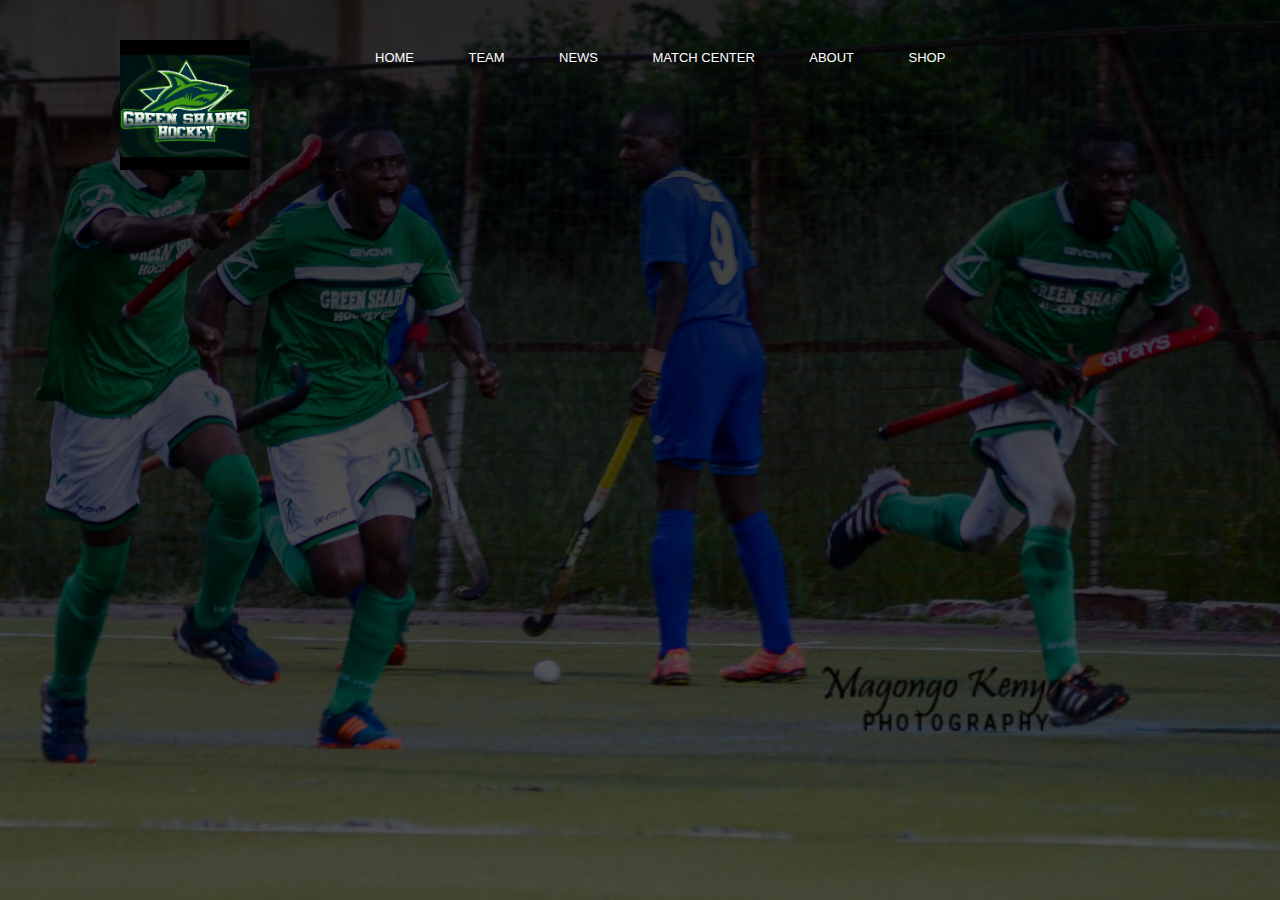
==== index.html @ 89372c5e "images assets added, navigation menu layout complete" ====
<!DOCTYPE html>
<html lang="en">
<head>
  <meta charset="UTF-8">
  <meta name="viewport" content="width=device-width, initial-scale=1.0">
  <link rel="stylesheet" href="css/styles.css">
  <title>Greensharks Hockey</title>
</head>
<body>
  <div class="hero">
    <div class="nav-bar">
      <div class="nav-logo">
        <img src="images/logo.png" alt="logo">
      </div>
      <div class="nav-links">
          <ul>
            <li><a href="#">HOME</a></li>
            <li><a href="#">TEAM</a></li>
            <li><a href="#">NEWS</a></li>
            <li><a href="#">MATCH CENTER</a> </li>
            <li><a href="#">ABOUT</a></li>
            <li><a href="#">SHOP</a></li>
          </ul>
      </div>
    </div>
  </div>
</body>
</html>
---- css/styles.css ----
* {
  margin: 0;
  padding: 0;
  font-family: sans-serif;
  /* border: 1px solid black; */
}

/* hero section */

.hero {
  height: 100vh;
  background-image: linear-gradient(rgba(0,0,0,0.8),rgba(0,0,0,0.6)), url(../images/bg3.jpg);
  background-size: cover;
  background-position: center;
  overflow-x: hidden;
  position: relative;
}

.nav-bar {
  display: flex;
  padding: 40px 120px;
}

.nav-logo img {
  width: 130px;

}

.nav-links {
  flex: 1;
}

.nav-links ul {
  margin-left: 100px;
  display: inline;
}

.nav-links ul li {
  list-style: none;
  display: inline-block;
  padding: 8px 25px;
}

.nav-links ul a {
  color: #fff;
  font-size: 13px;
  text-decoration: none ;
}

.nav-links ul li::after {
  content: '';
  width: 0;
  height: 2px;
  background: yellow;
  display: block;
  margin: auto;
  transition: 0.5s;
}


.nav-links ul li:hover::after {
  width: 100%;
}
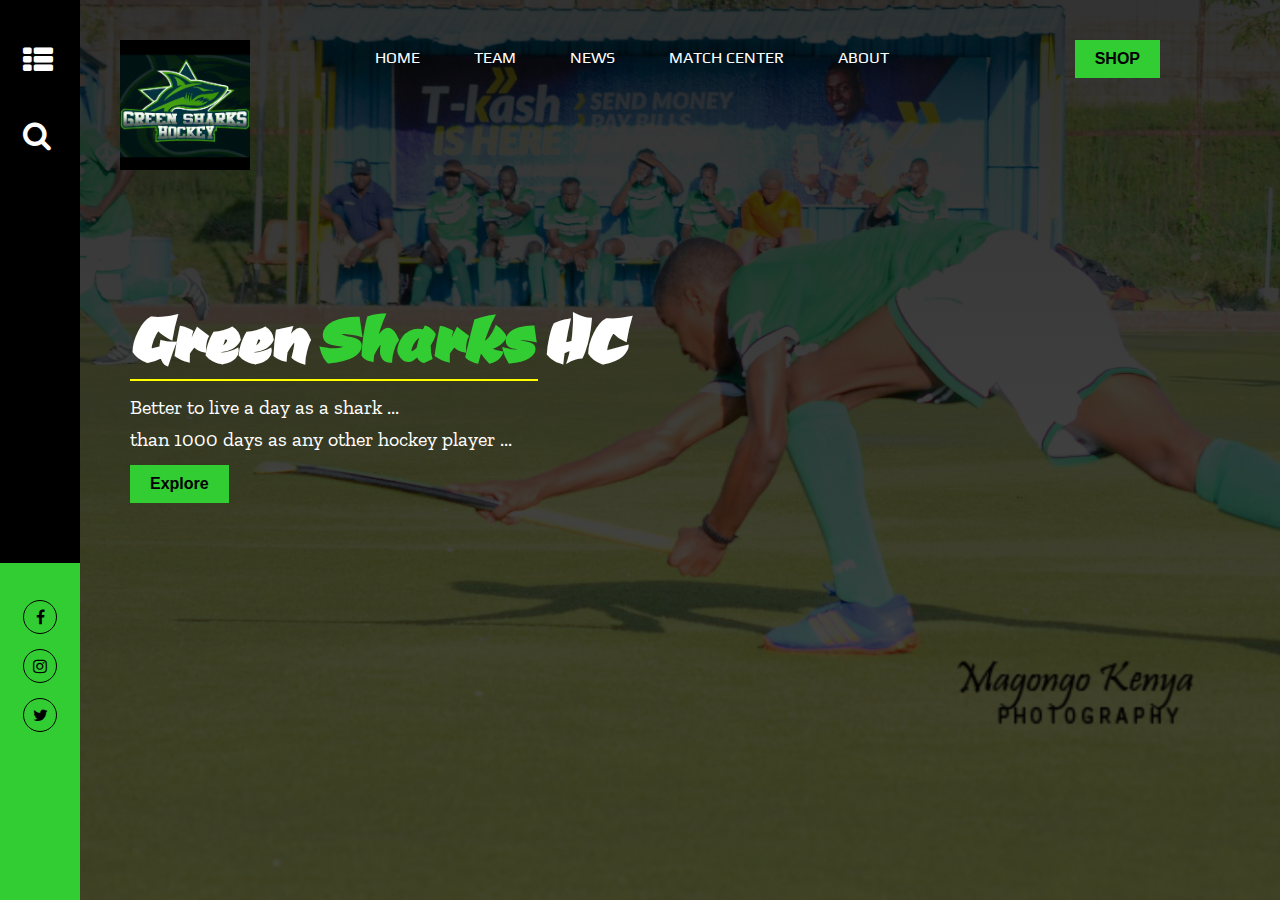
==== commit e4de6acb: "complete landing page structure and first iteration styling" ====
--- a/index.html
+++ b/index.html
@@ -3,7 +3,11 @@
 <head>
   <meta charset="UTF-8">
   <meta name="viewport" content="width=device-width, initial-scale=1.0">
+  <link href="https://fonts.googleapis.com/css2?family=Play:wght@400;700&display=swap" rel="stylesheet">
+  <link href="https://fonts.googleapis.com/css2?family=Ceviche+One&display=swap" rel="stylesheet">
+  <link href="https://fonts.googleapis.com/css2?family=Zilla+Slab:ital,wght@1,300;1,400;1,500&display=swap" rel="stylesheet">
   <link rel="stylesheet" href="css/styles.css">
+  <link rel="stylesheet" href="https://stackpath.bootstrapcdn.com/font-awesome/4.7.0/css/font-awesome.min.css">
   <title>Greensharks Hockey</title>
 </head>
 <body>
@@ -14,14 +18,30 @@
       </div>
       <div class="nav-links">
           <ul>
-            <li><a href="#">HOME</a></li>
-            <li><a href="#">TEAM</a></li>
-            <li><a href="#">NEWS</a></li>
-            <li><a href="#">MATCH CENTER</a> </li>
-            <li><a href="#">ABOUT</a></li>
-            <li><a href="#">SHOP</a></li>
+            <li><a href="#">Home</a></li>
+            <li><a href="#">Team</a></li>
+            <li><a href="#">News</a></li>
+            <li><a href="#">Match Center</a> </li>
+            <li><a href="#">About</a></li>
           </ul>
+          <button type="button" class="btn">SHOP</button>
       </div>
+    </div>
+    <div class="banner-title">
+      <h1>Green <span> Sharks</span> HC</h1>
+      <p class="quote">Better to live a day as a shark ... <br> than 1000 days as any other hockey player ...</p>
+      <button class="btn" type="button">Explore</button>
+    </div>
+    <div class="vertical-bar">
+      <div class="search-icon">
+        <i class="fa fa-th-list"></i>
+        <i class="fa fa-search"></i>
+      </div>
+      <div class="social-icons">
+        <i class="fa fa-facebook"></i>
+        <i class="fa fa-instagram"></i>
+        <i class="fa fa-twitter"></i>
+      </div> 
     </div>
   </div>
 </body>
--- a/css/styles.css
+++ b/css/styles.css
@@ -9,7 +9,7 @@
 
 .hero {
   height: 100vh;
-  background-image: linear-gradient(rgba(0,0,0,0.8),rgba(0,0,0,0.6)), url(../images/bg3.jpg);
+  background-image: linear-gradient(rgba(0,0,0,0.8),rgba(0,0,0,0.7)), url(../images/bg2.jpg);
   background-size: cover;
   background-position: center;
   overflow-x: hidden;
@@ -33,6 +33,8 @@
 .nav-links ul {
   margin-left: 100px;
   display: inline;
+  font-family: 'Play', sans-serif;
+
 }
 
 .nav-links ul li {
@@ -43,8 +45,10 @@
 
 .nav-links ul a {
   color: #fff;
-  font-size: 13px;
+  font-size: 16px;
   text-decoration: none ;
+  font-family: 'Play', sans-serif;
+  text-transform: uppercase;
 }
 
 .nav-links ul li::after {
@@ -57,7 +61,102 @@
   transition: 0.5s;
 }
 
-
 .nav-links ul li:hover::after {
   width: 100%;
+}
+
+.btn {
+  padding: 10px 20px;
+  border: 0;
+  background: #32CD32;
+  font-weight: bold;
+  font-size: 16px;
+  cursor: pointer;
+}
+
+.nav-links .btn {
+  float: right;
+}
+
+.banner-title {
+  margin: 80px 130px;
+}
+
+.banner-title h1 {
+  font-size: 82px;
+  color: #fff;
+  font-family: 'Ceviche One', cursive;
+}
+
+.banner-title h1::after{
+  content: '';
+  height: 2px;
+  width: 40%;
+  background: yellow;
+  display: block;
+  margin: 0;
+
+}
+
+.banner-title p {
+  font-family: 'Zilla Slab', serif;
+  font-size: 20px;
+  margin-top: 10px;
+  line-height: 2rem;
+  color: #fff;
+  margin-bottom: 10px;
+}
+
+.banner-title h1 span {
+  color: #32CD32;
+  font-family: 'Ceviche One', cursive;
+}
+
+.vertical-bar {
+  height: 100%;
+  background: #000;
+  top: 0;
+  left: 0;
+  position: absolute;
+}
+
+.search-icon {
+  height: 60%;
+  width: 80px;
+}
+
+.search-icon .fa {
+  margin: 45px 23px;
+  display: block;
+  color: #fff;
+  font-size: 30px;
+  cursor: pointer;
+}
+
+.social-icons {
+  height: 35%;
+  width: 80px;
+  background: #32CD32;
+  text-align: center;
+  padding-top: 27%;
+  bottom: 0;
+  position: absolute;
+}
+
+.social-icons .fa {
+  margin: 15px 23px;
+  display: block;
+  padding: 8px;
+  border: 1px solid #000;
+  border-radius: 50%;
+  cursor: pointer;
+}
+
+@media (max-width: 700px) {
+  .vertical-bar {
+    display: none;
+  }
+  .banner-title {
+    margin: 80px 40px;
+  }
 }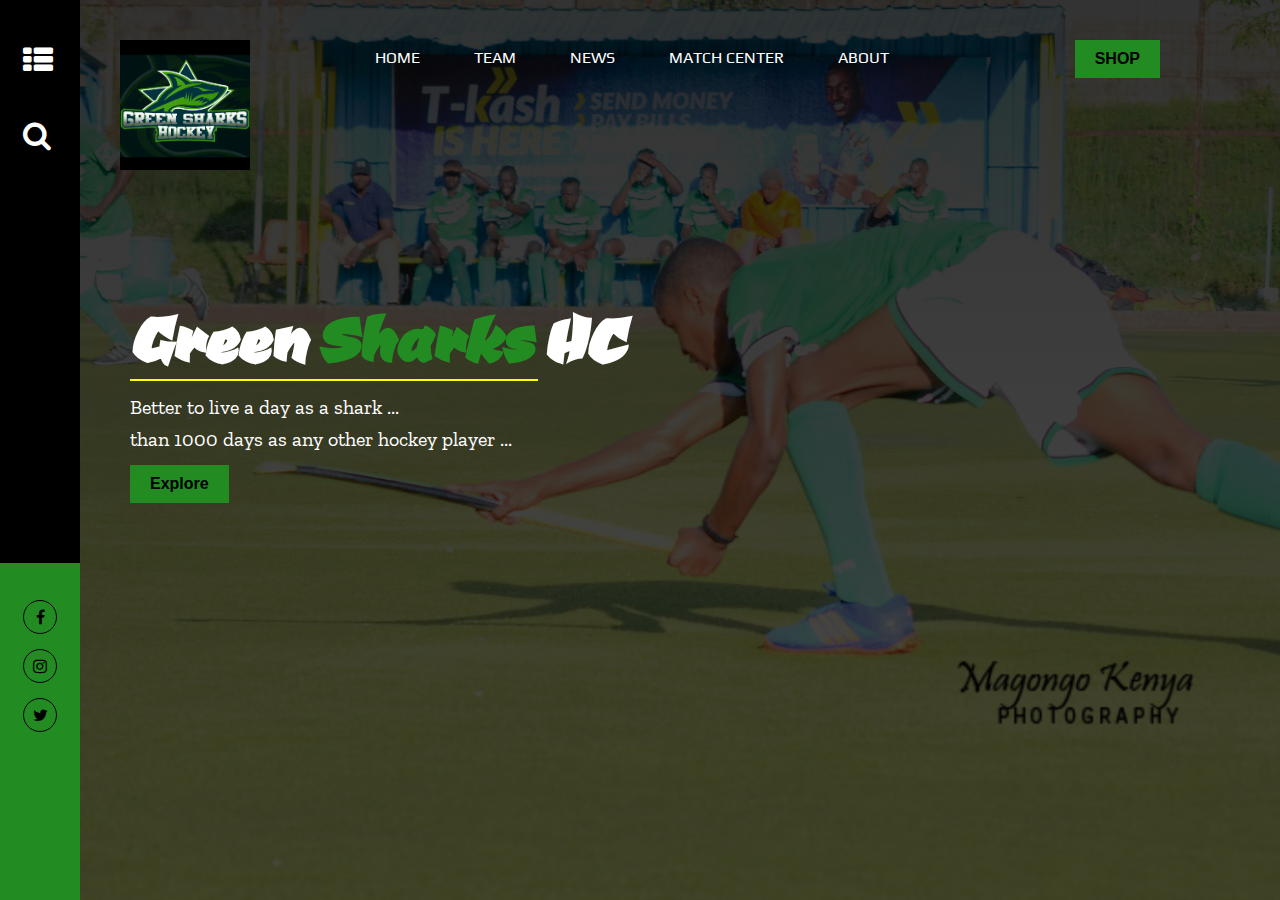
==== commit f7499fd5: "complete markup and styling for the landing page. logo and backgrounds to be updated" ====
--- a/index.html
+++ b/index.html
@@ -16,7 +16,8 @@
       <div class="nav-logo">
         <img src="images/logo.png" alt="logo">
       </div>
-      <div class="nav-links">
+      <div class="nav-links" id="nav-links">
+        <i class="fa fa-close" onclick="closeMenu()"></i>
           <ul>
             <li><a href="#">Home</a></li>
             <li><a href="#">Team</a></li>
@@ -26,6 +27,7 @@
           </ul>
           <button type="button" class="btn">SHOP</button>
       </div>
+      <i class="fa fa-bars" onclick="showMenu()"></i>
     </div>
     <div class="banner-title">
       <h1>Green <span> Sharks</span> HC</h1>
@@ -44,5 +46,6 @@
       </div> 
     </div>
   </div>
+  <script src="js/scripts.js"></script>
 </body>
 </html>--- a/css/styles.css
+++ b/css/styles.css
@@ -68,7 +68,7 @@
 .btn {
   padding: 10px 20px;
   border: 0;
-  background: #32CD32;
+  background: #228B22;
   font-weight: bold;
   font-size: 16px;
   cursor: pointer;
@@ -108,7 +108,7 @@
 }
 
 .banner-title h1 span {
-  color: #32CD32;
+  color: #228B22;
   font-family: 'Ceviche One', cursive;
 }
 
@@ -136,7 +136,7 @@
 .social-icons {
   height: 35%;
   width: 80px;
-  background: #32CD32;
+  background: #228B22;
   text-align: center;
   padding-top: 27%;
   bottom: 0;
@@ -152,11 +152,67 @@
   cursor: pointer;
 }
 
+.nav-bar .fa {
+  display: none;
+}
+
 @media (max-width: 700px) {
   .vertical-bar {
     display: none;
   }
+
   .banner-title {
     margin: 80px 40px;
   }
+
+  .banner-title h1 {
+    font-size: 50px;
+  }
+
+  .nav-bar {
+    padding: 10px 30px;
+  }
+
+  .fa-bars {
+    position: absolute;
+    right: 20px;
+    top: 10px;
+  }
+  
+  .nav-bar .fa {
+    display: block;
+    color: #fff;
+    margin: 10px 25px;
+    font-size: 22px;
+    cursor: pointer;
+  }
+
+  .nav-links {
+    height: 100vh;
+    width: 200px;
+    background: #000;
+    top: 0;
+    right: 0;
+    position: absolute;
+    text-align: left;
+    z-index: 2;
+    border: 2px solid white;
+  }
+
+  .nav-links ul a {
+    display: block !important;
+    border: 2px solid white;
+  }
+
+  .nav-links .btn {
+    float: none;
+    margin-left: 25px;
+    margin-top: 10px;
+  }
+
+  .fa-close {
+    position: absolute;
+    right: 20px;
+    top: 10px;
+  }
 }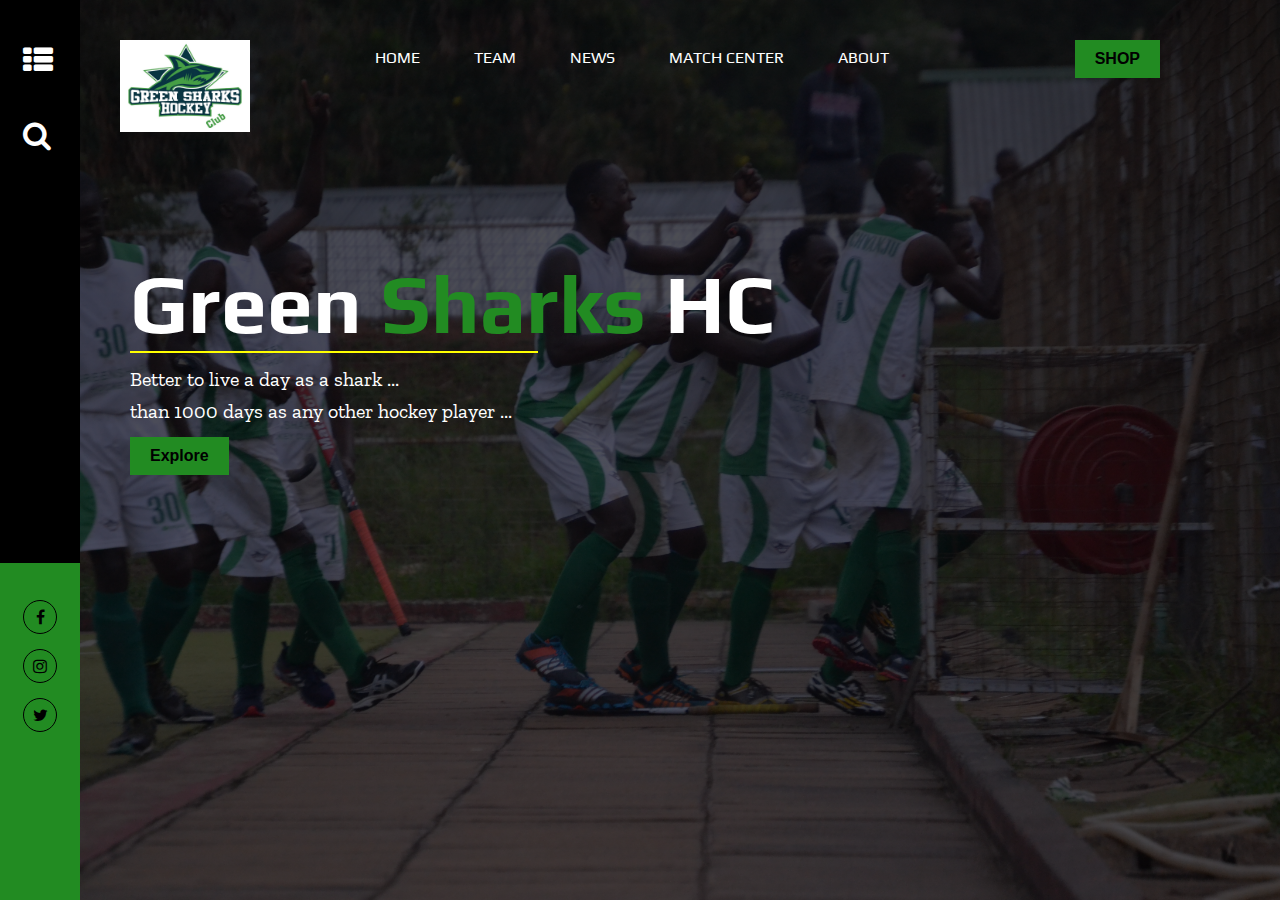
==== commit ce8dde96: "player images added, goalkeeper section in team page complete" ====
--- a/index.html
+++ b/index.html
@@ -4,7 +4,6 @@
   <meta charset="UTF-8">
   <meta name="viewport" content="width=device-width, initial-scale=1.0">
   <link href="https://fonts.googleapis.com/css2?family=Play:wght@400;700&display=swap" rel="stylesheet">
-  <link href="https://fonts.googleapis.com/css2?family=Ceviche+One&display=swap" rel="stylesheet">
   <link href="https://fonts.googleapis.com/css2?family=Zilla+Slab:ital,wght@1,300;1,400;1,500&display=swap" rel="stylesheet">
   <link rel="stylesheet" href="css/styles.css">
   <link rel="stylesheet" href="https://stackpath.bootstrapcdn.com/font-awesome/4.7.0/css/font-awesome.min.css">
@@ -14,13 +13,13 @@
   <div class="hero">
     <div class="nav-bar">
       <div class="nav-logo">
-        <img src="images/logo.png" alt="logo">
+        <img src="images/sharks-logo.png" alt="logo">
       </div>
       <div class="nav-links" id="nav-links">
         <i class="fa fa-close" onclick="closeMenu()"></i>
           <ul>
             <li><a href="#">Home</a></li>
-            <li><a href="#">Team</a></li>
+            <li><a href="team.html">Team</a></li>
             <li><a href="#">News</a></li>
             <li><a href="#">Match Center</a> </li>
             <li><a href="#">About</a></li>
--- a/css/styles.css
+++ b/css/styles.css
@@ -9,7 +9,7 @@
 
 .hero {
   height: 100vh;
-  background-image: linear-gradient(rgba(0,0,0,0.8),rgba(0,0,0,0.7)), url(../images/bg2.jpg);
+  background-image: linear-gradient(rgba(0,0,0,0.7),rgba(0,0,0,0.6)), url(../images/bg2.jpg);
   background-size: cover;
   background-position: center;
   overflow-x: hidden;
@@ -85,7 +85,8 @@
 .banner-title h1 {
   font-size: 82px;
   color: #fff;
-  font-family: 'Ceviche One', cursive;
+  font-family: 'Play', serif;
+
 }
 
 .banner-title h1::after{
@@ -109,7 +110,8 @@
 
 .banner-title h1 span {
   color: #228B22;
-  font-family: 'Ceviche One', cursive;
+  font-family: 'Play', serif;
+
 }
 
 .vertical-bar {
@@ -196,12 +198,10 @@
     position: absolute;
     text-align: left;
     z-index: 2;
-    border: 2px solid white;
   }
 
   .nav-links ul a {
     display: block !important;
-    border: 2px solid white;
   }
 
   .nav-links .btn {
@@ -215,4 +215,68 @@
     right: 20px;
     top: 10px;
   }
-}+}
+
+/* Team page styling */
+
+.hero-team {
+  height: 40vh;
+  background-image: linear-gradient(rgba(0,0,0,0.7),rgba(0,0,0,0.6)), url(../images/bg4.jpg);
+  background-size: cover;
+  background-position: bottom;
+  overflow-x: hidden;
+  position: relative;
+}
+
+.team-banner-title h1 { 
+  color: #fff;
+  text-align: center;
+  font-size: 3rem;  
+  font-family: 'Play', serif;
+}
+
+.team-section h2 {
+  color: #228B22;
+  text-align: center;
+  margin-top: 1rem;
+  font-family: 'Play', serif;
+}
+
+.goalie {
+  margin-top: 10px;
+  float: left;
+  margin-left: 5%;
+  width: 40%;
+  text-align: center;
+  display: block;
+  overflow: hidden;
+  box-shadow: 0 4px 8px 0 rgba(0, 0, 0, 0.2);
+}
+
+.goalie img {
+  max-width: 100%;
+  max-height: 100%;
+  width: 300px;
+  height: 300px;
+  margin-top: 10px;
+  margin-bottom: 10px;
+}
+
+.team-player-detail h3 {
+  font-family: 'Zilla Slab', serif;
+}
+
+.team-player-detail h4 {
+  margin-top: 5px;
+  font-family: 'Play', serif;
+  margin-bottom: 10px;
+}
+
+/* screen responsive styles less than 650px - mobile phones */
+@media screen and (max-width: 650px) {
+  .goalie {
+    width: 100%;
+    display: block;
+  }
+}
+
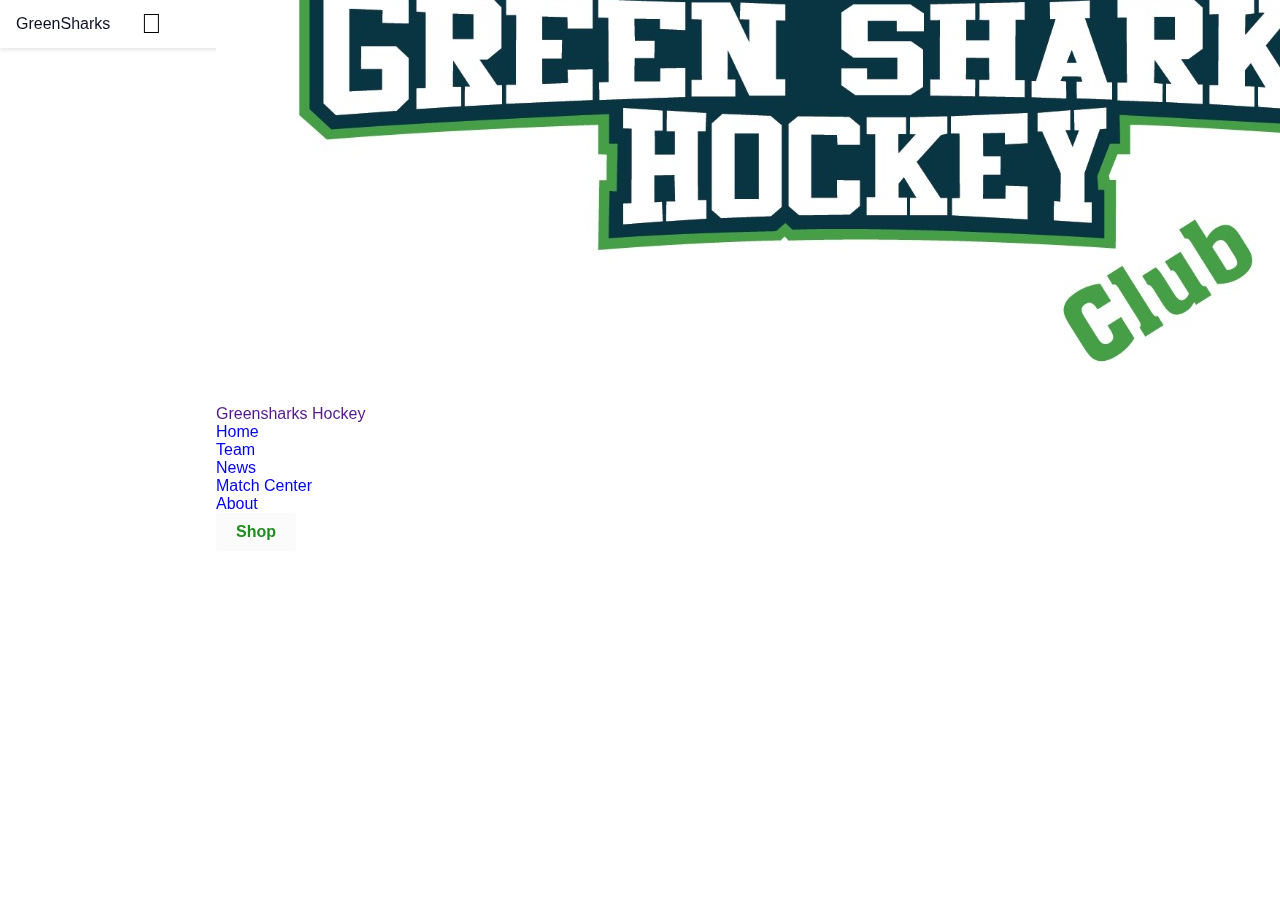
==== commit e942863e: "mobile navigation looking good, to continue editing nav-items" ====
--- a/index.html
+++ b/index.html
@@ -3,48 +3,52 @@
 <head>
   <meta charset="UTF-8">
   <meta name="viewport" content="width=device-width, initial-scale=1.0">
-  <link href="https://fonts.googleapis.com/css2?family=Play:wght@400;700&display=swap" rel="stylesheet">
-  <link href="https://fonts.googleapis.com/css2?family=Zilla+Slab:ital,wght@1,300;1,400;1,500&display=swap" rel="stylesheet">
   <link rel="stylesheet" href="css/styles.css">
-  <link rel="stylesheet" href="https://stackpath.bootstrapcdn.com/font-awesome/4.7.0/css/font-awesome.min.css">
+  <link href='https://unpkg.com/boxicons@2.0.5/css/boxicons.min.css' rel='stylesheet'>
   <title>Greensharks Hockey</title>
 </head>
 <body>
-  <div class="hero">
-    <div class="nav-bar">
-      <div class="nav-logo">
-        <img src="images/sharks-logo.png" alt="logo">
-      </div>
-      <div class="nav-links" id="nav-links">
-        <i class="fa fa-close" onclick="closeMenu()"></i>
-          <ul>
-            <li><a href="#">Home</a></li>
-            <li><a href="team.html">Team</a></li>
-            <li><a href="#">News</a></li>
-            <li><a href="#">Match Center</a> </li>
-            <li><a href="#">About</a></li>
-          </ul>
-          <button type="button" class="btn">SHOP</button>
-      </div>
-      <i class="fa fa-bars" onclick="showMenu()"></i>
-    </div>
+  <!-- <div class="hero"> -->
+    <header class="header">
+      <a href="#" class="header-logo">GreenSharks</a>
+      
+      <div class="header-toggle">
+        <i class="bx bx-menu" id="header_toggle"></i>
+      </div>  
+
+      <nav class="nav" id="nav_menu">
+        <div class="nav-content bd-grid">
+          <a href="" class="nav-perfil">
+            <div class="nav-img">
+              <img src="images/sharks-logo.png" alt="Greensharks logo">
+            </div>
+
+            <div>
+              <span class="nav-name">Greensharks</span>
+              <span class="nav-name">Hockey</span>
+            </div>
+          </a>
+
+          <div class="nav-menu">
+            <ul class="nav-list">
+              <li class="nav-item"><a href="#" class="nav-link active">Home</a></li>
+              <li class="nav-item"><a href="team.html" class="nav-link">Team</a></li>
+              <li class="nav-item"><a href="#" class="nav-link">News</a></li>
+              <li class="nav-item"><a href="#" class="nav-link">Match Center</a> </li>
+              <li class="nav-item"><a href="#" class="nav-link">About</a></li>
+              <li class="nav-item"><button class="btn nav-link">Shop</button></li>
+            </ul>
+          </div>
+        </div>
+      </nav>
+    </header>
+
     <div class="banner-title">
       <h1>Green <span> Sharks</span> HC</h1>
       <p class="quote">Better to live a day as a shark ... <br> than 1000 days as any other hockey player ...</p>
       <button class="btn" type="button">Explore</button>
     </div>
-    <div class="vertical-bar">
-      <div class="search-icon">
-        <i class="fa fa-th-list"></i>
-        <i class="fa fa-search"></i>
-      </div>
-      <div class="social-icons">
-        <i class="fa fa-facebook"></i>
-        <i class="fa fa-instagram"></i>
-        <i class="fa fa-twitter"></i>
-      </div> 
-    </div>
-  </div>
+  <!-- </div> -->
   <script src="js/scripts.js"></script>
 </body>
 </html>--- a/css/styles.css
+++ b/css/styles.css
@@ -1,8 +1,47 @@
-* {
+@import url('https://fonts.googleapis.com/css2?family=Play:wght@400;700&family=Zilla+Slab:wght@300;400;700&display=swap');
+
+
+/* variables */
+:root {
+  --header-height: 3rem;
+
+  --first-color: #228B22;
+  --second-color: #ffff00;
+  --dark-color: #0e1026;
+  --white-color: #fbfbfb;
+
+  /* Fonts and typograpy */
+  --body-font: 'Play', serif;
+  --secondary-font: 'Zilla Slab', serif;
+  --nav-name-font-size: 1.5rem;
+  --normal-font-size: 0.938rem;
+
+  /* z-index */
+  --z-fixed: 100;
+}
+
+
+@media screen and (min-width: 768px) {
+  :root {
+    --nav-name-font-size: 1rem;
+    --normal-font-size: 1rem;
+  }
+}
+
+/* base styling */
+
+*, ::before, ::after {
   margin: 0;
   padding: 0;
+  box-sizing: border-box;
   font-family: sans-serif;
-  /* border: 1px solid black; */
+}
+
+body {
+  margin: var(--header-height) 0 0 0;
+  font-family: var(--secondary-font);
+  font-size: var(--normal-font-size);
+  font-weight: 500;
 }
 
 /* hero section */
@@ -16,77 +55,122 @@
   position: relative;
 }
 
-.nav-bar {
+ul {
+  margin: 0;
+  padding: 0;
+  list-style: none;
+}
+
+a {
+  text-decoration: none;
+}
+
+.bd-grid {
+  max-width: 1024px;
+  display: grid;
+  grid-template-columns: 100%;
+  margin-left: 1.5rem;
+  margin-right: 1.5rem;
+}
+
+/* header */
+.header {
+  position: fixed;
+  top: 0;
+  left: 0;
+  width: 100%;
+  height: var(--header-height);
+  padding: 0 1rem;
+  background-color: #fff;
+  z-index: var(--z-fixed);
   display: flex;
-  padding: 40px 120px;
-}
-
-.nav-logo img {
-  width: 130px;
-
-}
-
-.nav-links {
-  flex: 1;
-}
-
-.nav-links ul {
-  margin-left: 100px;
-  display: inline;
-  font-family: 'Play', sans-serif;
-
-}
-
-.nav-links ul li {
-  list-style: none;
-  display: inline-block;
-  padding: 8px 25px;
-}
-
-.nav-links ul a {
-  color: #fff;
-  font-size: 16px;
-  text-decoration: none ;
-  font-family: 'Play', sans-serif;
-  text-transform: uppercase;
-}
-
-.nav-links ul li::after {
-  content: '';
-  width: 0;
-  height: 2px;
-  background: yellow;
-  display: block;
-  margin: auto;
-  transition: 0.5s;
-}
-
-.nav-links ul li:hover::after {
-  width: 100%;
+  justify-content: space-between;
+  align-items: center;
+  box-shadow: 0 2px 4px rgba(0,0,0,0.1);
+}
+
+.header-logo {
+  color: var(--dark-color);
+}
+
+.header-toggle {
+  font-size: 1.7rem;
+  cursor: pointer;
+}
+
+@media screen and (max-width: 768px) {
+  .nav {
+    position: fixed;
+    top: 0;
+    left: 0;
+    background-color: var(--first-color);
+    width: 80%;
+    height: 100vh;
+    padding: 2rem 0;
+    z-index: var(--z-fixed);
+    transition: .5s;
+    overflow-y: auto;
+  }
+
+  .nav-content {
+    display: flex;
+    flex-direction: column;
+  }
+
+  .nav-perfil {
+    display: flex;
+    flex-direction: column;
+    align-items: center;
+    text-align: center;
+    margin-bottom: 3rem;
+  }
+
+  .nav-img {
+    display: flex;
+    justify-content: center;
+    width: 85px;
+    height: 85px;
+    border-radius: 50%;
+    overflow: hidden;
+    margin-bottom: 1rem;
+  }
+
+  .nav-img img {
+    width: 95px;
+  }
+
+  .nav-name {
+    display: block;
+    font-size: var(--nav-name-font-size);
+    font-family: var(--body-font);
+    color: var(--white-color);
+  }
+
+  .nav-item {
+    /*  NILIKUWA NIMEFIKA HAPA */
+  }
 }
 
 .btn {
   padding: 10px 20px;
   border: 0;
-  background: #228B22;
+  background: var(--white-color);
   font-weight: bold;
   font-size: 16px;
+  color: var(--first-color);
+  border-radius: 5%;
   cursor: pointer;
-}
-
-.nav-links .btn {
-  float: right;
 }
 
 .banner-title {
   margin: 80px 130px;
+  display: none;
 }
 
 .banner-title h1 {
   font-size: 82px;
   color: #fff;
-  font-family: 'Play', serif;
-
+  font-family: var(--body-font);
 }
 
 .banner-title h1::after{
@@ -100,7 +184,7 @@
 }
 
 .banner-title p {
-  font-family: 'Zilla Slab', serif;
+  font-family: var(--secondary-font);
   font-size: 20px;
   margin-top: 10px;
   line-height: 2rem;
@@ -114,108 +198,7 @@
 
 }
 
-.vertical-bar {
-  height: 100%;
-  background: #000;
-  top: 0;
-  left: 0;
-  position: absolute;
-}
-
-.search-icon {
-  height: 60%;
-  width: 80px;
-}
-
-.search-icon .fa {
-  margin: 45px 23px;
-  display: block;
-  color: #fff;
-  font-size: 30px;
-  cursor: pointer;
-}
-
-.social-icons {
-  height: 35%;
-  width: 80px;
-  background: #228B22;
-  text-align: center;
-  padding-top: 27%;
-  bottom: 0;
-  position: absolute;
-}
-
-.social-icons .fa {
-  margin: 15px 23px;
-  display: block;
-  padding: 8px;
-  border: 1px solid #000;
-  border-radius: 50%;
-  cursor: pointer;
-}
-
-.nav-bar .fa {
-  display: none;
-}
-
-@media (max-width: 700px) {
-  .vertical-bar {
-    display: none;
-  }
-
-  .banner-title {
-    margin: 80px 40px;
-  }
-
-  .banner-title h1 {
-    font-size: 50px;
-  }
-
-  .nav-bar {
-    padding: 10px 30px;
-  }
-
-  .fa-bars {
-    position: absolute;
-    right: 20px;
-    top: 10px;
-  }
-  
-  .nav-bar .fa {
-    display: block;
-    color: #fff;
-    margin: 10px 25px;
-    font-size: 22px;
-    cursor: pointer;
-  }
-
-  .nav-links {
-    height: 100vh;
-    width: 200px;
-    background: #000;
-    top: 0;
-    right: 0;
-    position: absolute;
-    text-align: left;
-    z-index: 2;
-  }
-
-  .nav-links ul a {
-    display: block !important;
-  }
-
-  .nav-links .btn {
-    float: none;
-    margin-left: 25px;
-    margin-top: 10px;
-  }
-
-  .fa-close {
-    position: absolute;
-    right: 20px;
-    top: 10px;
-  }
-}
+
 
 /* Team page styling */
 
@@ -235,48 +218,4 @@
   font-family: 'Play', serif;
 }
 
-.team-section h2 {
-  color: #228B22;
-  text-align: center;
-  margin-top: 1rem;
-  font-family: 'Play', serif;
-}
-
-.goalie {
-  margin-top: 10px;
-  float: left;
-  margin-left: 5%;
-  width: 40%;
-  text-align: center;
-  display: block;
-  overflow: hidden;
-  box-shadow: 0 4px 8px 0 rgba(0, 0, 0, 0.2);
-}
-
-.goalie img {
-  max-width: 100%;
-  max-height: 100%;
-  width: 300px;
-  height: 300px;
-  margin-top: 10px;
-  margin-bottom: 10px;
-}
-
-.team-player-detail h3 {
-  font-family: 'Zilla Slab', serif;
-}
-
-.team-player-detail h4 {
-  margin-top: 5px;
-  font-family: 'Play', serif;
-  margin-bottom: 10px;
-}
-
-/* screen responsive styles less than 650px - mobile phones */
-@media screen and (max-width: 650px) {
-  .goalie {
-    width: 100%;
-    display: block;
-  }
-}
-
+/* new styles added to project */